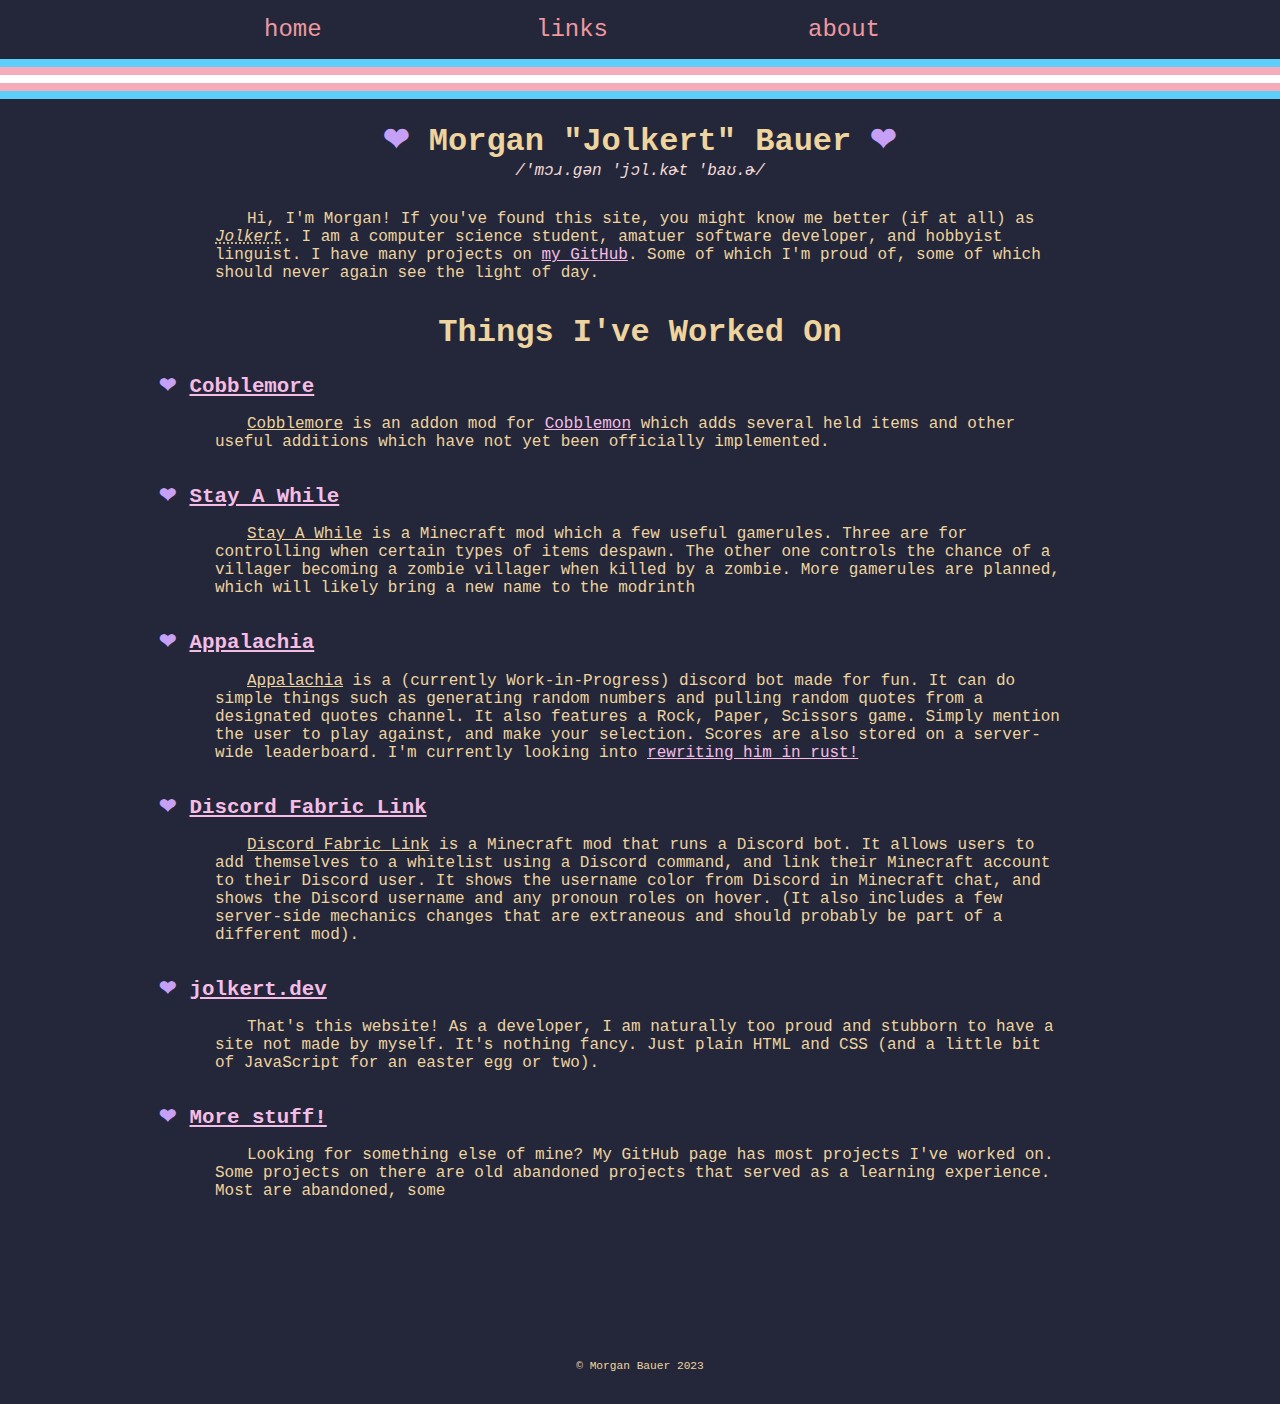
==== index.html @ 1af2b367 "oopsie missed a space" ====
<!DOCTYPE html>
<html>
<script src="./js/funcs.js"></script>
<head>
	<meta charset="UTF-8" />
	<meta name="author", content="Mprgan Bauer" />
	<meta name="keywords", content="Jolkert, Morgan Bauer, Morgan, Bauer, Developer, Programming"/>
	<meta name="description", content="Morgan 'Jolkert' Bauer's personal landing site" />
	<title>Jolkert</title>
	<link rel="shortcut icon" href="favicon.ico" type="image/x-icon">
	<link rel="stylesheet" href="https://fonts.bunny.net/css?family=fira-code:500,700">
	<link rel="stylesheet" href="./css/styles.css" />
</head>
<body onload="initPride()">
	<nav>
		<ul class="nav-bar">
			<li class="nav-link"><a href="./">home</a><span class="nav-path"> ./</span></li>
			<li class="nav-link"><a href="./links">links</a><span class="nav-path"> ./links</span></li>
			<li class="nav-link"><a href="./about">about</a><span class="nav-path"> ./about</span></li>
		</ul>
	</nav>
	<div class="pride" onclick="randomizePride()" initial-flag="trans">
		<div></div>
		<div></div>
		<div></div>
		<div></div>
		<div></div>
		<div></div>
	</div>
	<main>
		<h1 class="page-title heart-wrap">Morgan "Jolkert" Bauer</h1>
		<div class="page-subtitle ipa">/'mɔɹ.gən 'jɔl.kɚt 'baʊ.ɚ/</div>
		<p>
			Hi, I'm Morgan! If you've found this site,
			you might know me better (if at all) as <em><abbr title="IPA: /'jɔl.kɚt/">Jolkert</abbr></em>.
			I am a computer science student, amatuer software developer, and hobbyist linguist.
			I have many projects on <a href="https://github.com/jolkert">my GitHub</a>.
			Some of which I'm proud of, some of which should never again see the light of day.
		</p>

		<h1>Things I've Worked On</h1>
		<!-- TODO: add images -->
		<h2 class ="heart-before"><a href="https://modrinth.com/mod/cobblemore">Cobblemore</a><span class="path"> modrinth/mod/cobblemore</h2>
		<p>
			<u>Cobblemore</u> is an addon mod for <a href="https://modrinth.com/mod/cobblemon">Cobblemon</a> which adds several held items
			and other useful additions which have not yet been officially implemented.
		</p>

		<h2 class="heart-before"><a href="https://modrinth.com/mod/stay-a-while">Stay A While</a><span class="path"> modrinth/mod/stay-a-while</h2>
		<p>
			<u>Stay A While</u> is a Minecraft mod which a few useful gamerules. Three are for controlling when certain types of items despawn.
			The other one controls the chance of a villager becoming a zombie villager when killed by a zombie.
			More gamerules are planned, which will likely bring a new name to the modrinth
		</p>

		<h2 class="heart-before"><a href="https://github.com/Jolkert/Appalachia">Appalachia</a><span class="path"> github/jolkert/Appalachia</span></h2>
		<p>
			<u>Appalachia</u> is a (currently Work-in-Progress) discord bot made for fun.
			It can do simple things such as generating random numbers and pulling random quotes from a designated quotes channel.
			It also features a Rock, Paper, Scissors game. Simply mention the user to play against, and make your selection.
			Scores are also stored on a server-wide leaderboard. I'm currently looking into
			<a href="https://github.com/jolkert/appalachia-rs">rewriting him in rust!</a>
		</p>

		<h2 class="heart-before"><a href="https://github.com/Jolkert/DiscordFabricLink">Discord Fabric Link</a><span class="path"> github/jolkert/DiscordFabricLink</span></h2>
		<p>
			<u>Discord Fabric Link</u> is a Minecraft mod that runs a Discord bot.
			It allows users to add themselves to a whitelist using a Discord command, and link their Minecraft account to their Discord user.
			It shows the username color from Discord in Minecraft chat, and shows the Discord username and any pronoun roles on hover.
			(It also includes a few server-side mechanics changes that are extraneous and should probably be part of a different mod).
		</p>

		<h2 class="heart-before"><a href="https://github.com/Jolkert/jolkert.dev">jolkert.dev</a><span class="path"> github/jolkert/jolkert.dev</span></h2>
		<p>
			That's this website! As a developer, I am naturally too proud and stubborn to have a site not made by myself.
			It's nothing fancy. Just plain HTML and CSS (and a little bit of JavaScript for an easter egg or two).
		</p>

		<h2 class="heart-before"><a href="https://github.com/Jolkert">More stuff!</a><span class="path"> github/jolkert</span></h2>
		<p>
			Looking for something else of mine? My GitHub page has most projects I've worked on.
			Some projects on there are old abandoned projects that served as a learning experience.
			Most are abandoned, some 
		</p>
	</main>
	<footer>
		&copy; Morgan Bauer 2023
	</footer>
</body>
</html>
---- css/styles.css ----
@media screen and (min-width: 1000px) {
	h2.heart-before {
		text-indent: -3.5rem;
	}
}

/* variables */
:root {
	--bg-color: #24273a;
	--text-color: #eed49f;
	--subtitle-color: #f4dbd6;
	--link-color: #f5bde6;
	--nav-text-color: #ee99a0;
	--heart-color: #c6a0f6;
	--contact-color: #c6a0f6;

	--transition-timing: .5s;

	/* pride colors (default: trans) */
	--pride-0: #5bcffa;
	--pride-1: #F5abb9;
	--pride-2: #ffffff;
	--pride-3: #F5abb9;
	--pride-4: #5bcffa;
	--pride-5: #000000;
}

/* global */
body {
	background-color: var(--bg-color);
	color: var(--text-color);
	font-family: 'Fira Code', monospace;

	margin: 0; /* keeps pride flag filling entire space */
}
::selection {
	background-color: var(--text-color);
	color: var(--bg-color);
}
a {
	color: var(--link-color);
}

.path {
	color: var(--link-color);
}
.path, .nav-path {
	opacity: 0;
	font-style: italic;
	height: 100%;
	padding-right: .2em;
}

main a:hover, a:hover + .path {
	color: var(--bg-color);
	background-color: var(--link-color);
	opacity: 100%;
	transition:
		color var(--transition-timing),
		background-color var(--transition-timing);
}

/* pride flag */
.pride {
	display: grid;
	height: 2.5rem;
}
.pride > div:nth-child(1) {
	background-color: var(--pride-0);
}
.pride > div:nth-child(2) {
	background-color: var(--pride-1);
}
.pride > div:nth-child(3) {
	background-color: var(--pride-2);
}
.pride > div:nth-child(4) {
	background-color: var(--pride-3);
}
.pride > div:nth-child(5) {
	background-color: var(--pride-4);
}
.pride > div:nth-child(6) {
	background-color: var(--pride-5);
	/* default is trans, so hide 6th */
	display: none;
}

/* nav */
/* TODO: the nav annoys me endlessly because i committed to the fucking paths bit lol */
.nav-bar {
	color: var(--nav-text-color);
	font-size: 1.5rem;
	list-style: none;

	display: grid;
	grid-template-columns: repeat(3, 20%);
	gap: 1em;

	justify-content: center;
	margin-block: 1rem;
}
.nav-link a {
	color: inherit;
	text-decoration: none;
}

.nav-link a:hover, .nav-link a:hover + .nav-path {
	color: var(--bg-color);
	opacity: 100%;
	background-color: var(--nav-text-color);
	transition:
		color var(--transition-timing),
		background-color var(--transition-timing);
}

/* main content */
main {
	text-align: center;
	max-width: 850px;
	margin: auto;
}
h2 {
	text-align: left;
	font-size: 1.3rem;
}
h3 {
	font-size: 1.3rem;
	text-decoration: underline;
}

p {
	text-align: left;
	text-indent: 2em;
	margin-bottom: 2em;
}

/* footer */
footer {
	font-size: .7rem;
	background-color: var(--bg-color);
	text-align: center;
	margin-block: 10rem .6rem;
}

.page-title {
	margin-bottom: .1rem;
}

.page-subtitle {
	color: var(--subtitle-color);
	margin-bottom: 1.9rem;
}

.ipa {
	font-family: 'Courier New', Courier, monospace;
	font-style: italic;
}

/* i considered using margins instead of two different selectors with different spaces but i think it would prob look better inline like this -morgan 2023-03-30*/
.heart-wrap::before, .heart-before::before {
	content: '❤ ';
	color: var(--heart-color);
}
.heart-wrap::after, .heart-after::after {
	content: ' ❤';
	color: var(--heart-color);
}

.center {
	text-align: center;
	text-indent: 0;
}
.center-children > * {
	text-align: center;
}

.contact-method {
	color: var(--contact-color);
}
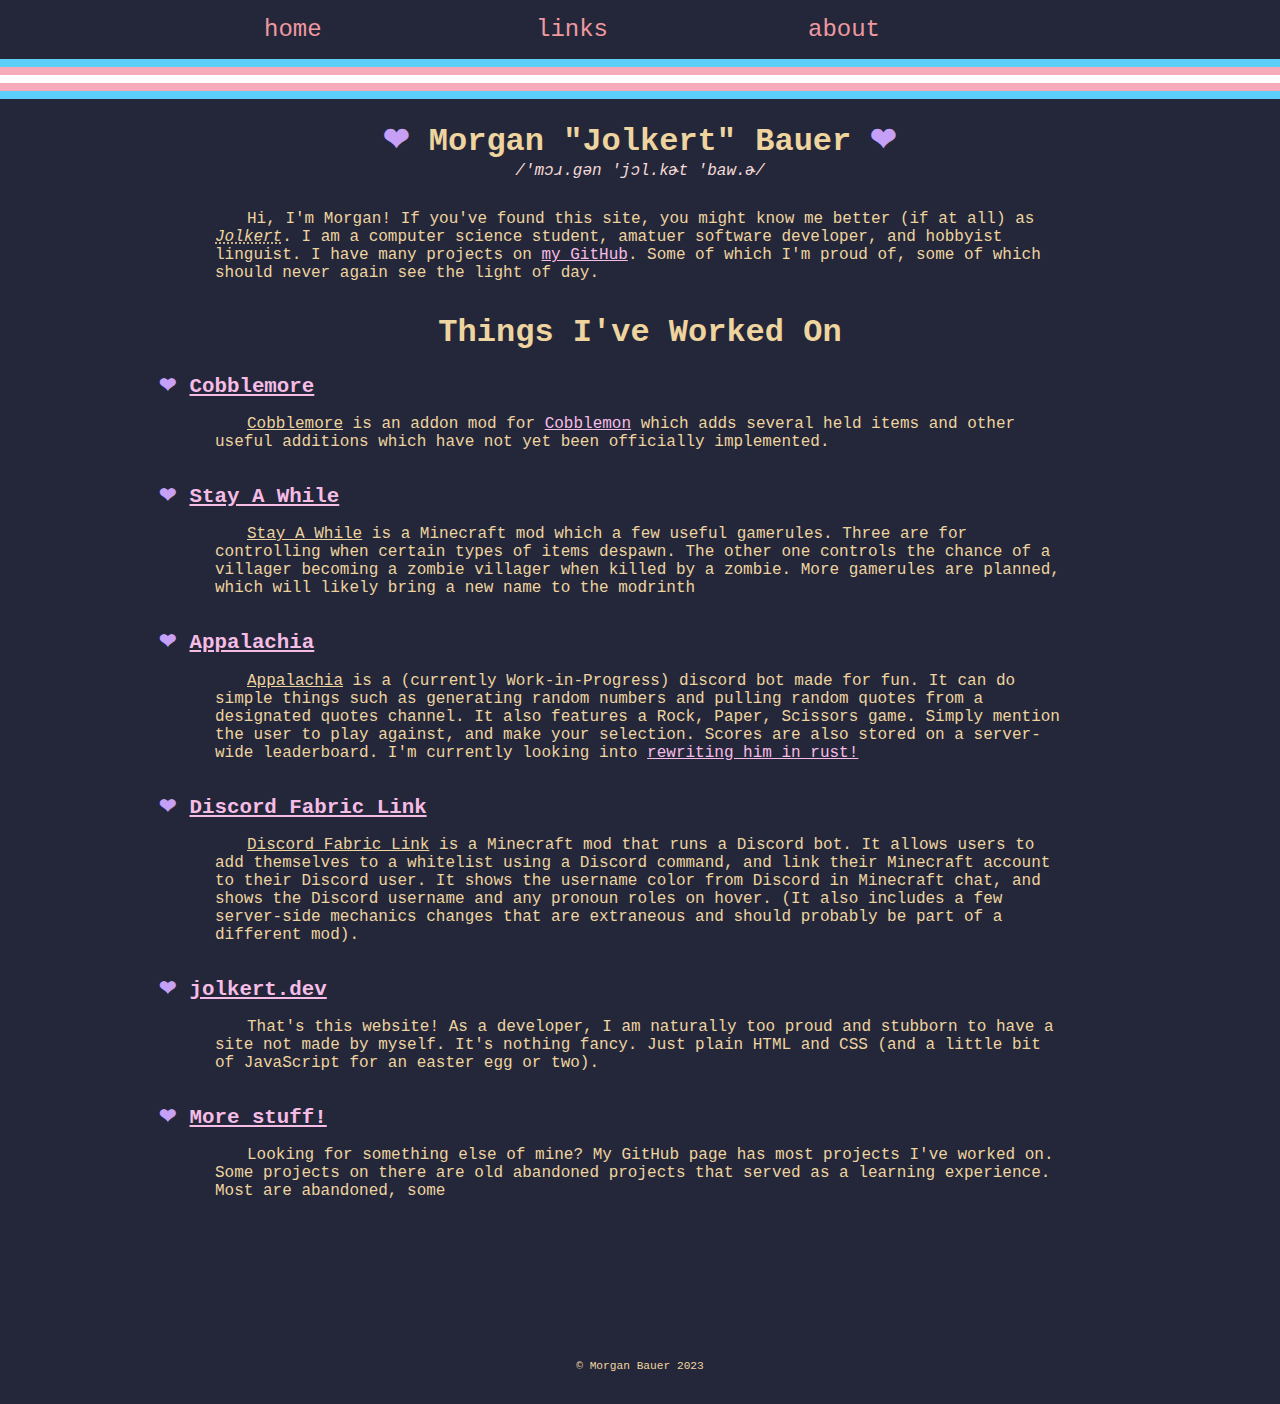
==== commit 65a78e20: "ipa transcription fix" ====
--- a/index.html
+++ b/index.html
@@ -3,7 +3,7 @@
 <script src="./js/funcs.js"></script>
 <head>
 	<meta charset="UTF-8" />
-	<meta name="author", content="Mprgan Bauer" />
+	<meta name="author", content="Morgan Bauer" />
 	<meta name="keywords", content="Jolkert, Morgan Bauer, Morgan, Bauer, Developer, Programming"/>
 	<meta name="description", content="Morgan 'Jolkert' Bauer's personal landing site" />
 	<title>Jolkert</title>
@@ -29,7 +29,7 @@
 	</div>
 	<main>
 		<h1 class="page-title heart-wrap">Morgan "Jolkert" Bauer</h1>
-		<div class="page-subtitle ipa">/'mɔɹ.gən 'jɔl.kɚt 'baʊ.ɚ/</div>
+		<div class="page-subtitle ipa">/'mɔɹ.gən 'jɔl.kɚt 'baw.ɚ/</div>
 		<p>
 			Hi, I'm Morgan! If you've found this site,
 			you might know me better (if at all) as <em><abbr title="IPA: /'jɔl.kɚt/">Jolkert</abbr></em>.
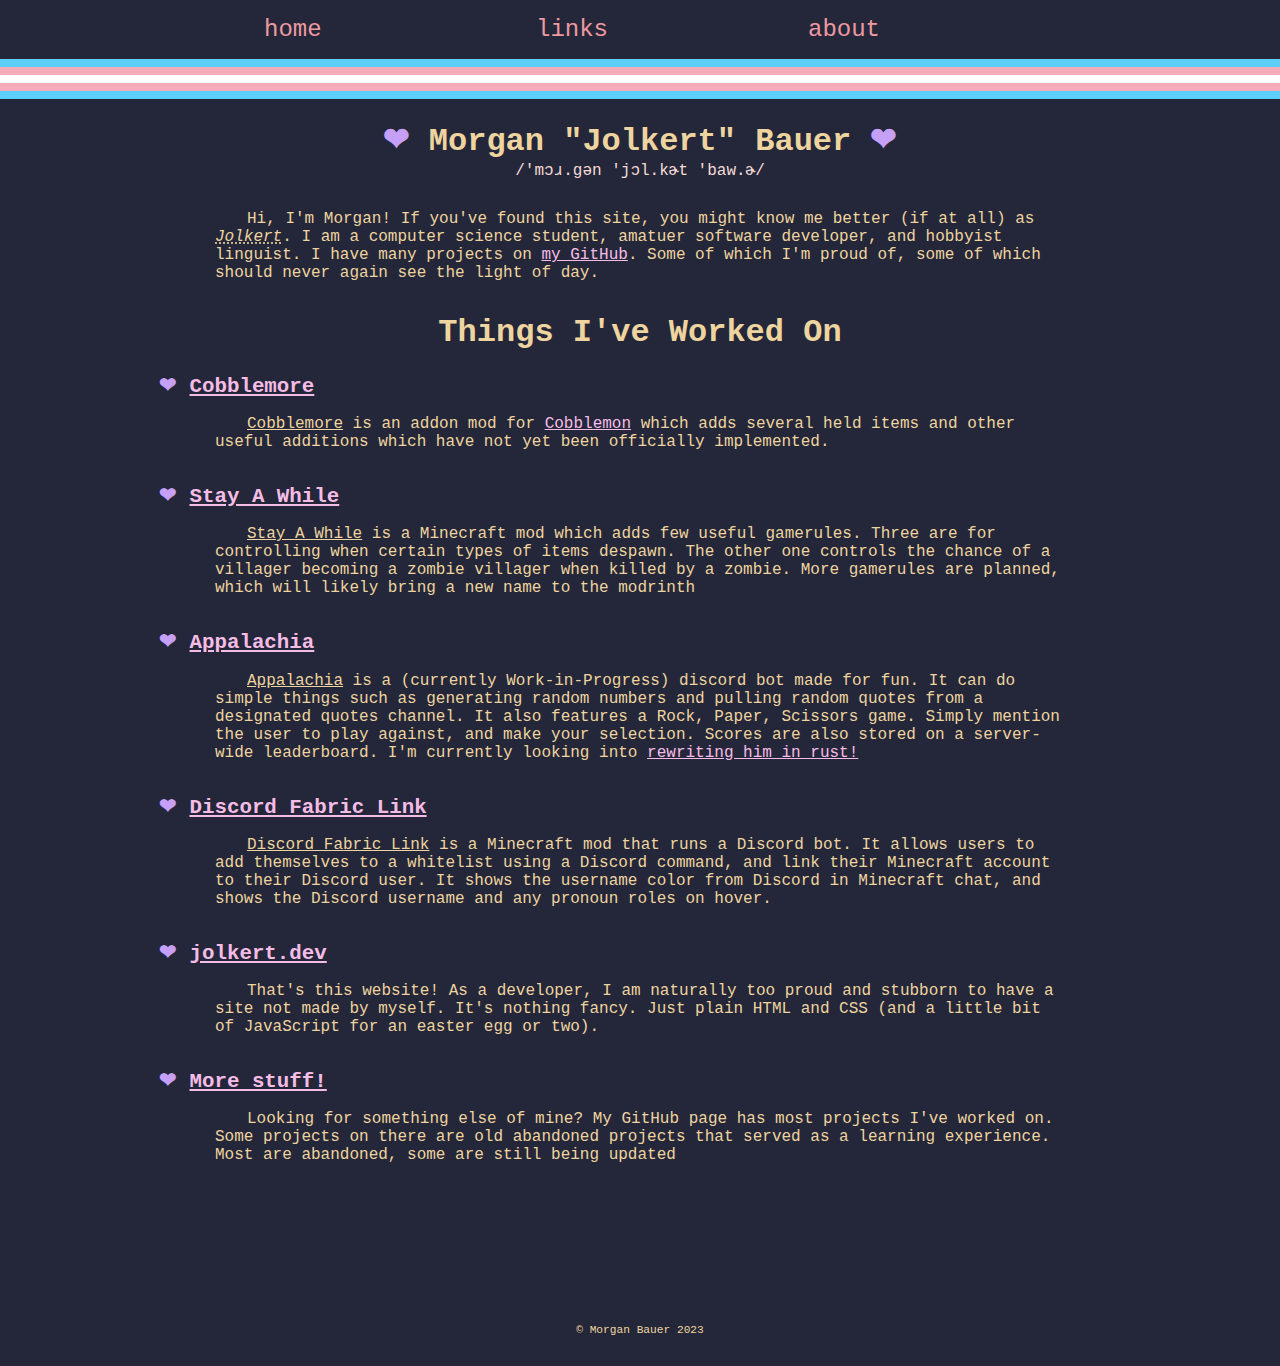
==== commit 1a1f9e62: "added basic about page" ====
--- a/index.html
+++ b/index.html
@@ -1,16 +1,18 @@
 <!DOCTYPE html>
 <html>
 <script src="./js/funcs.js"></script>
+
 <head>
 	<meta charset="UTF-8" />
-	<meta name="author", content="Morgan Bauer" />
-	<meta name="keywords", content="Jolkert, Morgan Bauer, Morgan, Bauer, Developer, Programming"/>
-	<meta name="description", content="Morgan 'Jolkert' Bauer's personal landing site" />
+	<meta name="author" content="Morgan Bauer" />
+	<meta name="keywords" content="Jolkert, Morgan Bauer, Morgan, Bauer, Developer, Programming" />
+	<meta name="description" content="Morgan 'Jolkert' Bauer's personal landing site" />
 	<title>Jolkert</title>
 	<link rel="shortcut icon" href="favicon.ico" type="image/x-icon">
 	<link rel="stylesheet" href="https://fonts.bunny.net/css?family=fira-code:500,700">
 	<link rel="stylesheet" href="./css/styles.css" />
 </head>
+
 <body onload="initPride()">
 	<nav>
 		<ul class="nav-bar">
@@ -31,60 +33,67 @@
 		<h1 class="page-title heart-wrap">Morgan "Jolkert" Bauer</h1>
 		<div class="page-subtitle ipa">/'mɔɹ.gən 'jɔl.kɚt 'baw.ɚ/</div>
 		<p>
-			Hi, I'm Morgan! If you've found this site,
-			you might know me better (if at all) as <em><abbr title="IPA: /'jɔl.kɚt/">Jolkert</abbr></em>.
-			I am a computer science student, amatuer software developer, and hobbyist linguist.
-			I have many projects on <a href="https://github.com/jolkert">my GitHub</a>.
-			Some of which I'm proud of, some of which should never again see the light of day.
+			Hi, I'm Morgan! If you've found this site, you might know me better (if at all) as
+			<em><abbr title="IPA: /'jɔl.kɚt/">Jolkert</abbr></em>. I am a computer science student, amatuer software
+			developer, and hobbyist linguist. I have many projects on <a href="https://github.com/jolkert">my
+				GitHub</a>. Some of which I'm proud of, some of which should never again see the light of day.
 		</p>
 
 		<h1>Things I've Worked On</h1>
 		<!-- TODO: add images -->
-		<h2 class ="heart-before"><a href="https://modrinth.com/mod/cobblemore">Cobblemore</a><span class="path"> modrinth/mod/cobblemore</h2>
+		<h2 class="heart-before"><a href="https://modrinth.com/mod/cobblemore">Cobblemore</a><span class="path">
+				modrinth/mod/cobblemore</h2>
 		<p>
-			<u>Cobblemore</u> is an addon mod for <a href="https://modrinth.com/mod/cobblemon">Cobblemon</a> which adds several held items
-			and other useful additions which have not yet been officially implemented.
+			<u>Cobblemore</u> is an addon mod for <a href="https://modrinth.com/mod/cobblemon">Cobblemon</a> which adds
+			several held items and other useful additions which have not yet been officially implemented.
 		</p>
 
-		<h2 class="heart-before"><a href="https://modrinth.com/mod/stay-a-while">Stay A While</a><span class="path"> modrinth/mod/stay-a-while</h2>
+		<h2 class="heart-before"><a href="https://modrinth.com/mod/stay-a-while">Stay A While</a><span class="path">
+				modrinth/mod/stay-a-while</h2>
 		<p>
-			<u>Stay A While</u> is a Minecraft mod which a few useful gamerules. Three are for controlling when certain types of items despawn.
-			The other one controls the chance of a villager becoming a zombie villager when killed by a zombie.
-			More gamerules are planned, which will likely bring a new name to the modrinth
+			<u>Stay A While</u> is a Minecraft mod which adds few useful gamerules. Three are for controlling when
+			certain types of items despawn. The other one controls the chance of a villager becoming a zombie villager
+			when killed by a zombie. More gamerules are planned, which will likely bring a new name to the modrinth
 		</p>
 
-		<h2 class="heart-before"><a href="https://github.com/Jolkert/Appalachia">Appalachia</a><span class="path"> github/jolkert/Appalachia</span></h2>
+		<h2 class="heart-before"><a href="https://github.com/Jolkert/Appalachia">Appalachia</a><span class="path">
+				github/jolkert/Appalachia</span></h2>
 		<p>
-			<u>Appalachia</u> is a (currently Work-in-Progress) discord bot made for fun.
-			It can do simple things such as generating random numbers and pulling random quotes from a designated quotes channel.
-			It also features a Rock, Paper, Scissors game. Simply mention the user to play against, and make your selection.
-			Scores are also stored on a server-wide leaderboard. I'm currently looking into
-			<a href="https://github.com/jolkert/appalachia-rs">rewriting him in rust!</a>
+			<u>Appalachia</u> is a (currently Work-in-Progress) discord bot made for fun. It can do simple things such
+			as generating random numbers and pulling random quotes from a designated quotes channel. It also features a
+			Rock, Paper, Scissors game. Simply mention the user to play against, and make your selection. Scores are
+			also stored on a server-wide leaderboard. I'm currently looking into <a
+				href="https://github.com/jolkert/appalachia-rs">rewriting him in rust!</a>
 		</p>
 
-		<h2 class="heart-before"><a href="https://github.com/Jolkert/DiscordFabricLink">Discord Fabric Link</a><span class="path"> github/jolkert/DiscordFabricLink</span></h2>
+		<h2 class="heart-before"><a href="https://github.com/Jolkert/DiscordFabricLink">Discord Fabric Link</a><span
+				class="path"> github/jolkert/DiscordFabricLink</span></h2>
 		<p>
-			<u>Discord Fabric Link</u> is a Minecraft mod that runs a Discord bot.
-			It allows users to add themselves to a whitelist using a Discord command, and link their Minecraft account to their Discord user.
-			It shows the username color from Discord in Minecraft chat, and shows the Discord username and any pronoun roles on hover.
-			(It also includes a few server-side mechanics changes that are extraneous and should probably be part of a different mod).
+			<u>Discord Fabric Link</u> is a Minecraft mod that runs a Discord bot. It allows users to add themselves to
+			a whitelist using a Discord command, and link their Minecraft account to their Discord user. It shows the
+			username color from Discord in Minecraft chat, and shows the Discord username and any pronoun roles on
+			hover.
 		</p>
 
-		<h2 class="heart-before"><a href="https://github.com/Jolkert/jolkert.dev">jolkert.dev</a><span class="path"> github/jolkert/jolkert.dev</span></h2>
+		<h2 class="heart-before"><a href="https://github.com/Jolkert/jolkert.dev">jolkert.dev</a><span class="path">
+				github/jolkert/jolkert.dev</span></h2>
 		<p>
-			That's this website! As a developer, I am naturally too proud and stubborn to have a site not made by myself.
-			It's nothing fancy. Just plain HTML and CSS (and a little bit of JavaScript for an easter egg or two).
+			That's this website! As a developer, I am naturally too proud and stubborn to have a site not made by
+			myself. It's nothing fancy. Just plain HTML and CSS (and a little bit of JavaScript for an easter egg or
+			two).
 		</p>
 
-		<h2 class="heart-before"><a href="https://github.com/Jolkert">More stuff!</a><span class="path"> github/jolkert</span></h2>
+		<h2 class="heart-before"><a href="https://github.com/Jolkert">More stuff!</a><span class="path">
+				github/jolkert</span></h2>
 		<p>
-			Looking for something else of mine? My GitHub page has most projects I've worked on.
-			Some projects on there are old abandoned projects that served as a learning experience.
-			Most are abandoned, some 
+			Looking for something else of mine? My GitHub page has most projects I've worked on. Some projects on there
+			are old abandoned projects that served as a learning experience. Most are abandoned, some are still being
+			updated
 		</p>
 	</main>
 	<footer>
 		&copy; Morgan Bauer 2023
 	</footer>
 </body>
+
 </html>--- a/css/styles.css
+++ b/css/styles.css
@@ -13,6 +13,9 @@
 	--nav-text-color: #ee99a0;
 	--heart-color: #c6a0f6;
 	--contact-color: #c6a0f6;
+	--section-color: #c6a0f6;
+	--pronoun-color: #f0c6c6;
+	--ipa-color: #f4dbd6;
 
 	--transition-timing: .5s;
 
@@ -135,6 +138,15 @@
 	margin-bottom: 2em;
 }
 
+p + ul {
+	margin-top: -1.5rem;
+	margin-left: 1.5rem;
+}
+
+li {
+	text-align: start;
+}
+
 /* footer */
 footer {
 	font-size: .7rem;
@@ -152,9 +164,20 @@
 	margin-bottom: 1.9rem;
 }
 
+.section {
+	color: var(--section-color);
+}
+
+.pronouns {
+	color: var(--pronoun-color);
+	font-size: .7em;
+	vertical-align: super;
+	font-style: italic;
+}
+
 .ipa {
 	font-family: 'Courier New', Courier, monospace;
-	font-style: italic;
+	color: var(--ipa-color);
 }
 
 /* i considered using margins instead of two different selectors with different spaces but i think it would prob look better inline like this -morgan 2023-03-30*/
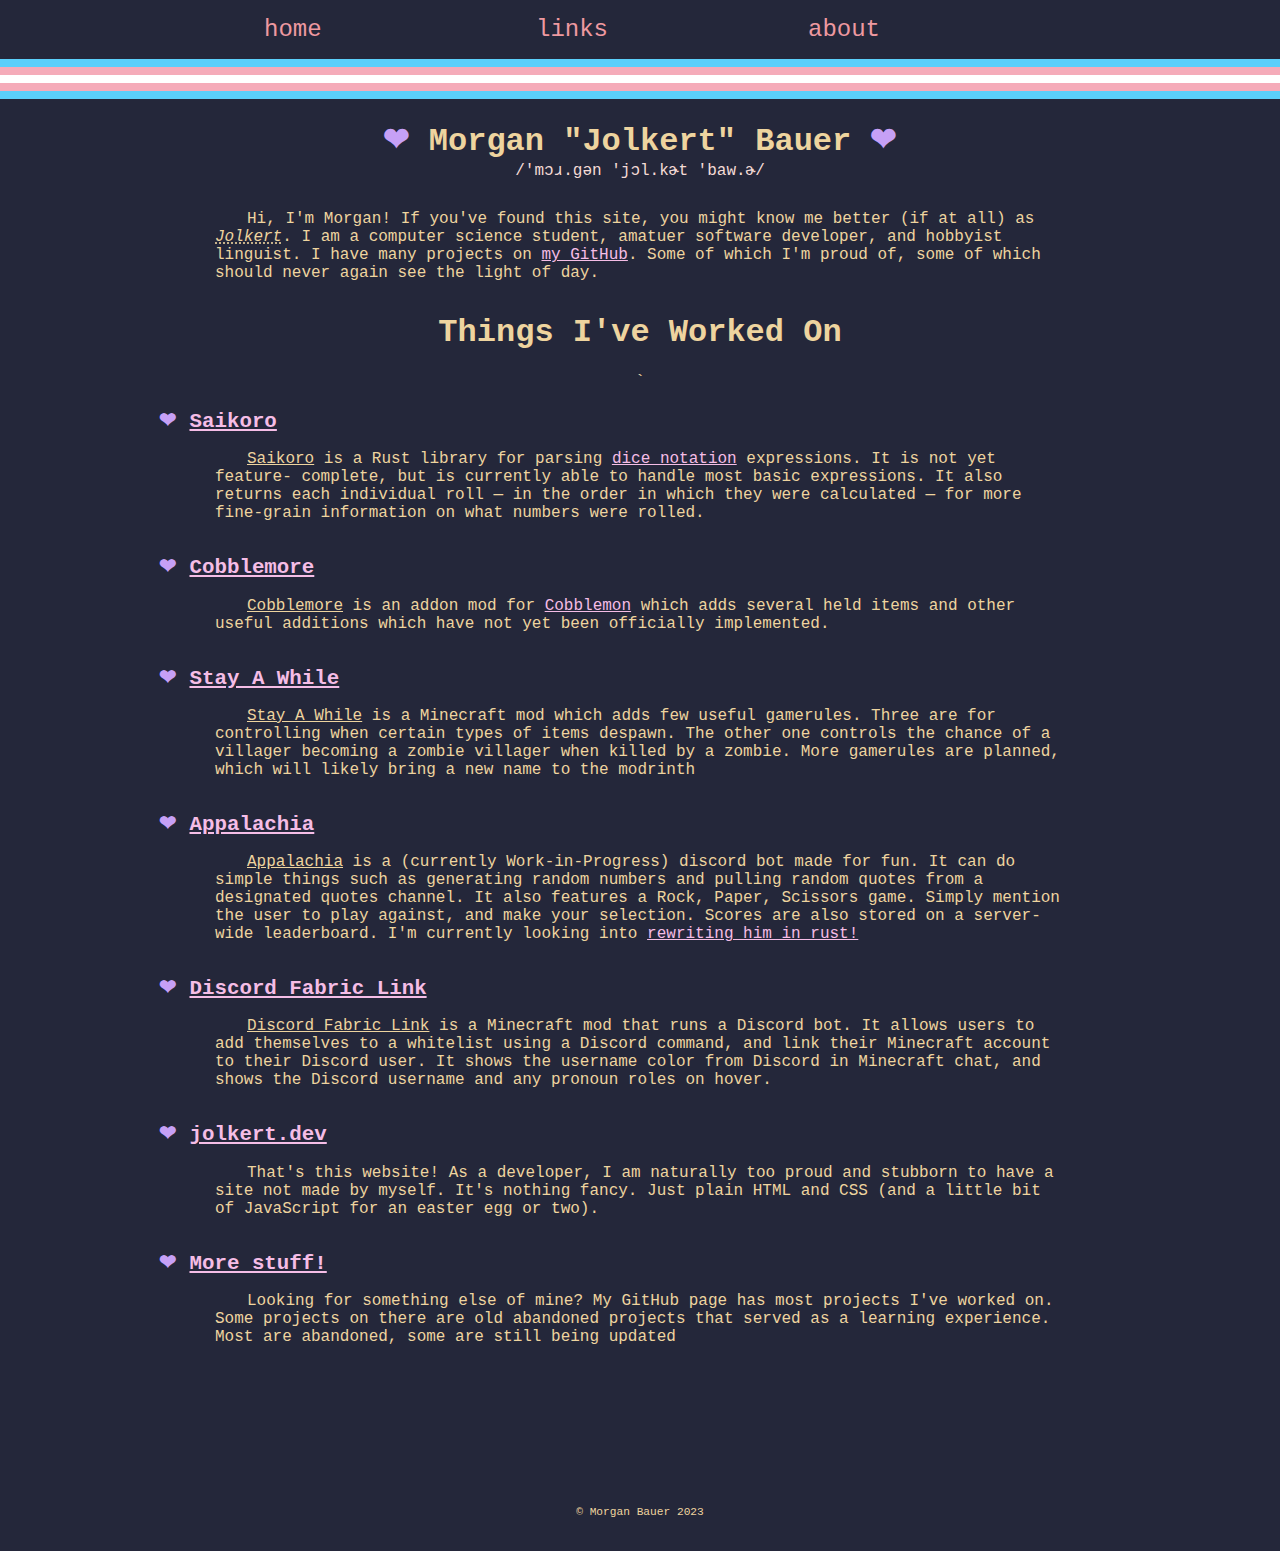
==== commit 8b85c5fe: "saikoro information" ====
--- a/index.html
+++ b/index.html
@@ -1,99 +1,107 @@
-<!DOCTYPE html>
-<html>
-<script src="./js/funcs.js"></script>
-
-<head>
-	<meta charset="UTF-8" />
-	<meta name="author" content="Morgan Bauer" />
-	<meta name="keywords" content="Jolkert, Morgan Bauer, Morgan, Bauer, Developer, Programming" />
-	<meta name="description" content="Morgan 'Jolkert' Bauer's personal landing site" />
-	<title>Jolkert</title>
-	<link rel="shortcut icon" href="favicon.ico" type="image/x-icon">
-	<link rel="stylesheet" href="https://fonts.bunny.net/css?family=fira-code:500,700">
-	<link rel="stylesheet" href="./css/styles.css" />
-</head>
-
-<body onload="initPride()">
-	<nav>
-		<ul class="nav-bar">
-			<li class="nav-link"><a href="./">home</a><span class="nav-path"> ./</span></li>
-			<li class="nav-link"><a href="./links">links</a><span class="nav-path"> ./links</span></li>
-			<li class="nav-link"><a href="./about">about</a><span class="nav-path"> ./about</span></li>
-		</ul>
-	</nav>
-	<div class="pride" onclick="randomizePride()" initial-flag="trans">
-		<div></div>
-		<div></div>
-		<div></div>
-		<div></div>
-		<div></div>
-		<div></div>
-	</div>
-	<main>
-		<h1 class="page-title heart-wrap">Morgan "Jolkert" Bauer</h1>
-		<div class="page-subtitle ipa">/'mɔɹ.gən 'jɔl.kɚt 'baw.ɚ/</div>
-		<p>
-			Hi, I'm Morgan! If you've found this site, you might know me better (if at all) as
-			<em><abbr title="IPA: /'jɔl.kɚt/">Jolkert</abbr></em>. I am a computer science student, amatuer software
-			developer, and hobbyist linguist. I have many projects on <a href="https://github.com/jolkert">my
-				GitHub</a>. Some of which I'm proud of, some of which should never again see the light of day.
-		</p>
-
-		<h1>Things I've Worked On</h1>
-		<!-- TODO: add images -->
-		<h2 class="heart-before"><a href="https://modrinth.com/mod/cobblemore">Cobblemore</a><span class="path">
-				modrinth/mod/cobblemore</h2>
-		<p>
-			<u>Cobblemore</u> is an addon mod for <a href="https://modrinth.com/mod/cobblemon">Cobblemon</a> which adds
-			several held items and other useful additions which have not yet been officially implemented.
-		</p>
-
-		<h2 class="heart-before"><a href="https://modrinth.com/mod/stay-a-while">Stay A While</a><span class="path">
-				modrinth/mod/stay-a-while</h2>
-		<p>
-			<u>Stay A While</u> is a Minecraft mod which adds few useful gamerules. Three are for controlling when
-			certain types of items despawn. The other one controls the chance of a villager becoming a zombie villager
-			when killed by a zombie. More gamerules are planned, which will likely bring a new name to the modrinth
-		</p>
-
-		<h2 class="heart-before"><a href="https://github.com/Jolkert/Appalachia">Appalachia</a><span class="path">
-				github/jolkert/Appalachia</span></h2>
-		<p>
-			<u>Appalachia</u> is a (currently Work-in-Progress) discord bot made for fun. It can do simple things such
-			as generating random numbers and pulling random quotes from a designated quotes channel. It also features a
-			Rock, Paper, Scissors game. Simply mention the user to play against, and make your selection. Scores are
-			also stored on a server-wide leaderboard. I'm currently looking into <a
-				href="https://github.com/jolkert/appalachia-rs">rewriting him in rust!</a>
-		</p>
-
-		<h2 class="heart-before"><a href="https://github.com/Jolkert/DiscordFabricLink">Discord Fabric Link</a><span
-				class="path"> github/jolkert/DiscordFabricLink</span></h2>
-		<p>
-			<u>Discord Fabric Link</u> is a Minecraft mod that runs a Discord bot. It allows users to add themselves to
-			a whitelist using a Discord command, and link their Minecraft account to their Discord user. It shows the
-			username color from Discord in Minecraft chat, and shows the Discord username and any pronoun roles on
-			hover.
-		</p>
-
-		<h2 class="heart-before"><a href="https://github.com/Jolkert/jolkert.dev">jolkert.dev</a><span class="path">
-				github/jolkert/jolkert.dev</span></h2>
-		<p>
-			That's this website! As a developer, I am naturally too proud and stubborn to have a site not made by
-			myself. It's nothing fancy. Just plain HTML and CSS (and a little bit of JavaScript for an easter egg or
-			two).
-		</p>
-
-		<h2 class="heart-before"><a href="https://github.com/Jolkert">More stuff!</a><span class="path">
-				github/jolkert</span></h2>
-		<p>
-			Looking for something else of mine? My GitHub page has most projects I've worked on. Some projects on there
-			are old abandoned projects that served as a learning experience. Most are abandoned, some are still being
-			updated
-		</p>
-	</main>
-	<footer>
-		&copy; Morgan Bauer 2023
-	</footer>
-</body>
-
+<!DOCTYPE html>
+<html>
+<script src="./js/funcs.js"></script>
+
+<head>
+	<meta charset="UTF-8" />
+	<meta name="author" content="Morgan Bauer" />
+	<meta name="keywords" content="Jolkert, Morgan Bauer, Morgan, Bauer, Developer, Programming" />
+	<meta name="description" content="Morgan 'Jolkert' Bauer's personal landing site" />
+	<title>Jolkert</title>
+	<link rel="shortcut icon" href="favicon.ico" type="image/x-icon">
+	<link rel="stylesheet" href="https://fonts.bunny.net/css?family=fira-code:500,700">
+	<link rel="stylesheet" href="./css/styles.css" />
+</head>
+
+<body onload="initPride()">
+	<nav>
+		<ul class="nav-bar">
+			<li class="nav-link"><a href="./">home</a><span class="nav-path"> ./</span></li>
+			<li class="nav-link"><a href="./links">links</a><span class="nav-path"> ./links</span></li>
+			<li class="nav-link"><a href="./about">about</a><span class="nav-path"> ./about</span></li>
+		</ul>
+	</nav>
+	<div class="pride" onclick="randomizePride()" initial-flag="trans">
+		<div></div>
+		<div></div>
+		<div></div>
+		<div></div>
+		<div></div>
+		<div></div>
+	</div>
+	<main>
+		<h1 class="page-title heart-wrap">Morgan "Jolkert" Bauer</h1>
+		<div class="page-subtitle ipa">/'mɔɹ.gən 'jɔl.kɚt 'baw.ɚ/</div>
+		<p>
+			Hi, I'm Morgan! If you've found this site, you might know me better (if at all) as
+			<em><abbr title="IPA: /'jɔl.kɚt/">Jolkert</abbr></em>. I am a computer science student, amatuer software
+			developer, and hobbyist linguist. I have many projects on <a href="https://github.com/jolkert">my
+				GitHub</a>. Some of which I'm proud of, some of which should never again see the light of day.
+		</p>
+
+		<h1>Things I've Worked On</h1>
+		<!-- TODO: add images -->`
+		<h2 class="heart-before"><a href="https://github.com/jolkert/saikoro">Saikoro</a><span class="path">
+				github/jolkert/saikoro</h2>
+		<p>
+			<u>Saikoro</u> is a Rust library for parsing
+			<a href="https://en.wikipedia.org/wiki/Dice_notation">dice notation</a> expressions. It is not yet feature-
+			complete, but is currently able to handle most basic expressions. It also returns each individual roll —
+			in the order in which they were calculated — for more fine-grain information on what numbers were rolled.
+		</p>
+		<h2 class="heart-before"><a href="https://modrinth.com/mod/cobblemore">Cobblemore</a><span class="path">
+				modrinth/mod/cobblemore</h2>
+		<p>
+			<u>Cobblemore</u> is an addon mod for <a href="https://modrinth.com/mod/cobblemon">Cobblemon</a> which adds
+			several held items and other useful additions which have not yet been officially implemented.
+		</p>
+
+		<h2 class="heart-before"><a href="https://modrinth.com/mod/stay-a-while">Stay A While</a><span class="path">
+				modrinth/mod/stay-a-while</h2>
+		<p>
+			<u>Stay A While</u> is a Minecraft mod which adds few useful gamerules. Three are for controlling when
+			certain types of items despawn. The other one controls the chance of a villager becoming a zombie villager
+			when killed by a zombie. More gamerules are planned, which will likely bring a new name to the modrinth
+		</p>
+
+		<h2 class="heart-before"><a href="https://github.com/Jolkert/Appalachia">Appalachia</a><span class="path">
+				github/jolkert/Appalachia</span></h2>
+		<p>
+			<u>Appalachia</u> is a (currently Work-in-Progress) discord bot made for fun. It can do simple things such
+			as generating random numbers and pulling random quotes from a designated quotes channel. It also features a
+			Rock, Paper, Scissors game. Simply mention the user to play against, and make your selection. Scores are
+			also stored on a server-wide leaderboard. I'm currently looking into <a
+				href="https://github.com/jolkert/appalachia-rs">rewriting him in rust!</a>
+		</p>
+
+		<h2 class="heart-before"><a href="https://github.com/Jolkert/DiscordFabricLink">Discord Fabric Link</a><span
+				class="path"> github/jolkert/DiscordFabricLink</span></h2>
+		<p>
+			<u>Discord Fabric Link</u> is a Minecraft mod that runs a Discord bot. It allows users to add themselves to
+			a whitelist using a Discord command, and link their Minecraft account to their Discord user. It shows the
+			username color from Discord in Minecraft chat, and shows the Discord username and any pronoun roles on
+			hover.
+		</p>
+
+		<h2 class="heart-before"><a href="https://github.com/Jolkert/jolkert.dev">jolkert.dev</a><span class="path">
+				github/jolkert/jolkert.dev</span></h2>
+		<p>
+			That's this website! As a developer, I am naturally too proud and stubborn to have a site not made by
+			myself. It's nothing fancy. Just plain HTML and CSS (and a little bit of JavaScript for an easter egg or
+			two).
+		</p>
+
+		<h2 class="heart-before"><a href="https://github.com/Jolkert">More stuff!</a><span class="path">
+				github/jolkert</span></h2>
+		<p>
+			Looking for something else of mine? My GitHub page has most projects I've worked on. Some projects on there
+			are old abandoned projects that served as a learning experience. Most are abandoned, some are still being
+			updated
+		</p>
+	</main>
+	<footer>
+		&copy; Morgan Bauer 2023
+	</footer>
+</body>
+
 </html>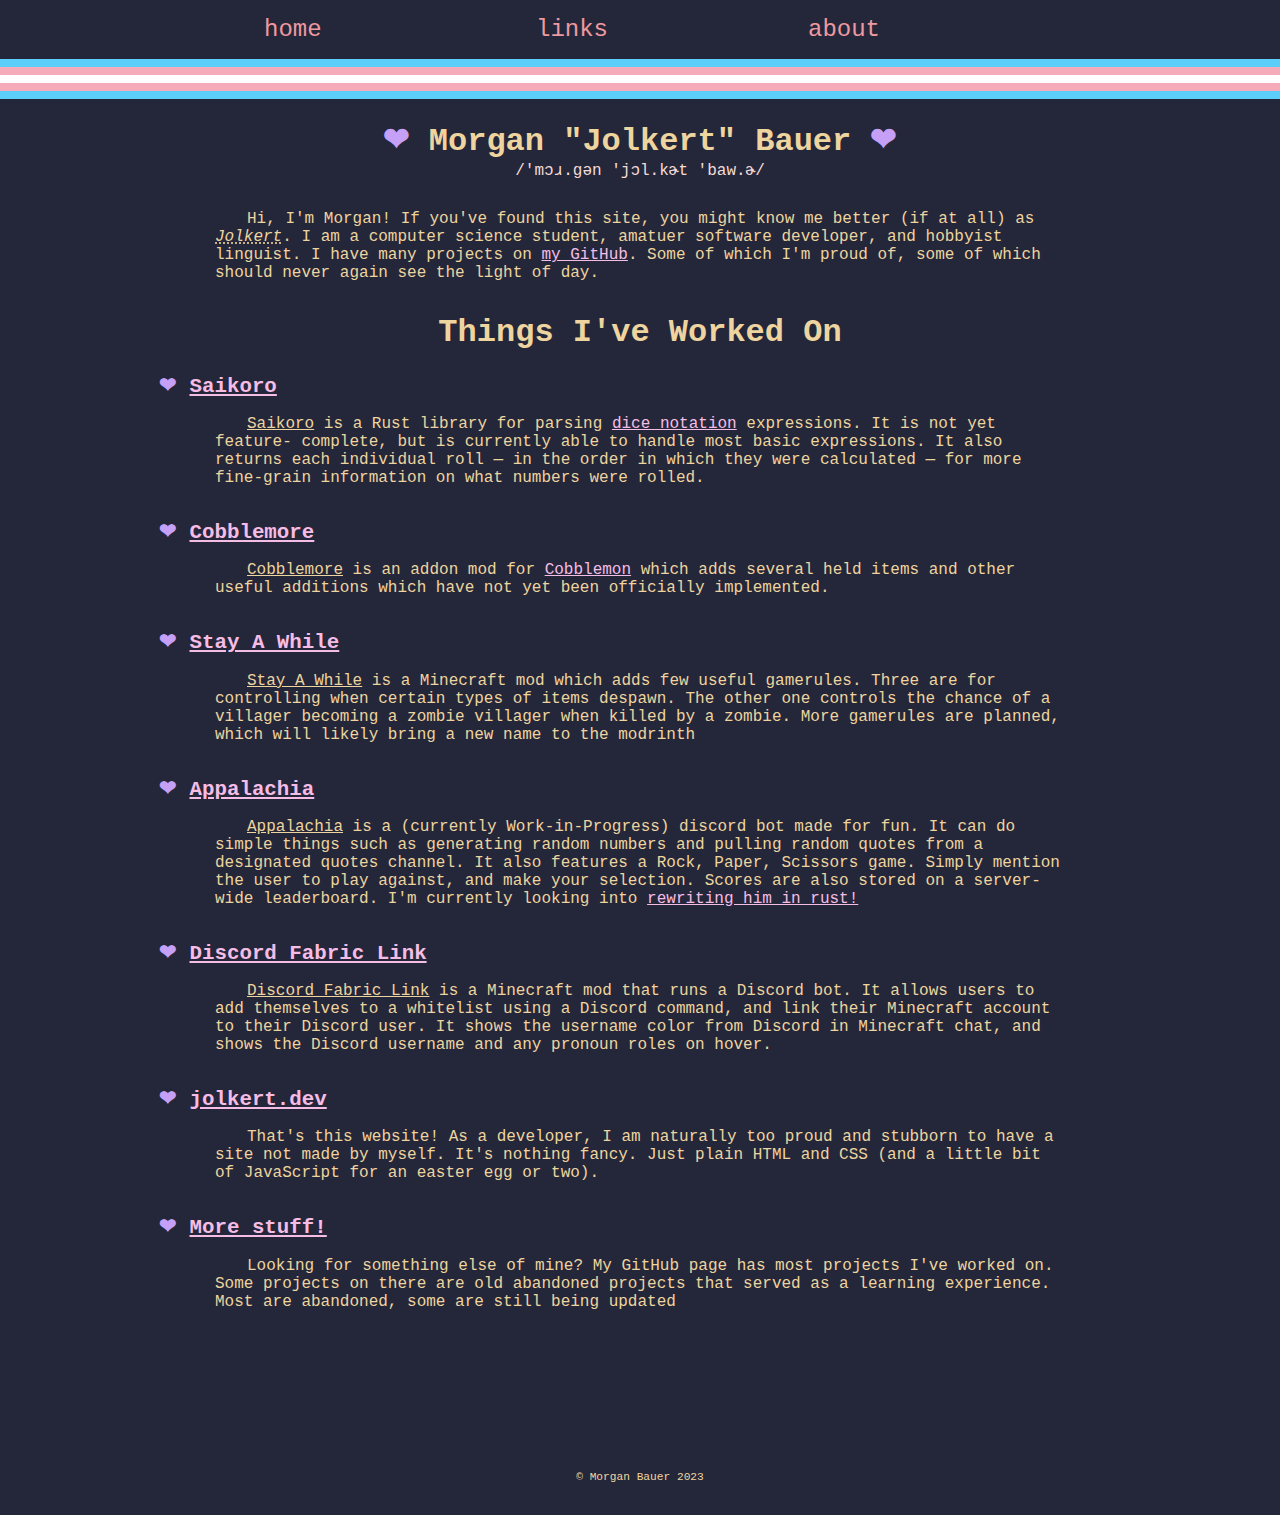
==== commit 1a354e8c: "oopsie" ====
--- a/index.html
+++ b/index.html
@@ -40,7 +40,7 @@
 		</p>
 
 		<h1>Things I've Worked On</h1>
-		<!-- TODO: add images -->`
+		<!-- TODO: add images -->
 		<h2 class="heart-before"><a href="https://github.com/jolkert/saikoro">Saikoro</a><span class="path">
 				github/jolkert/saikoro</h2>
 		<p>
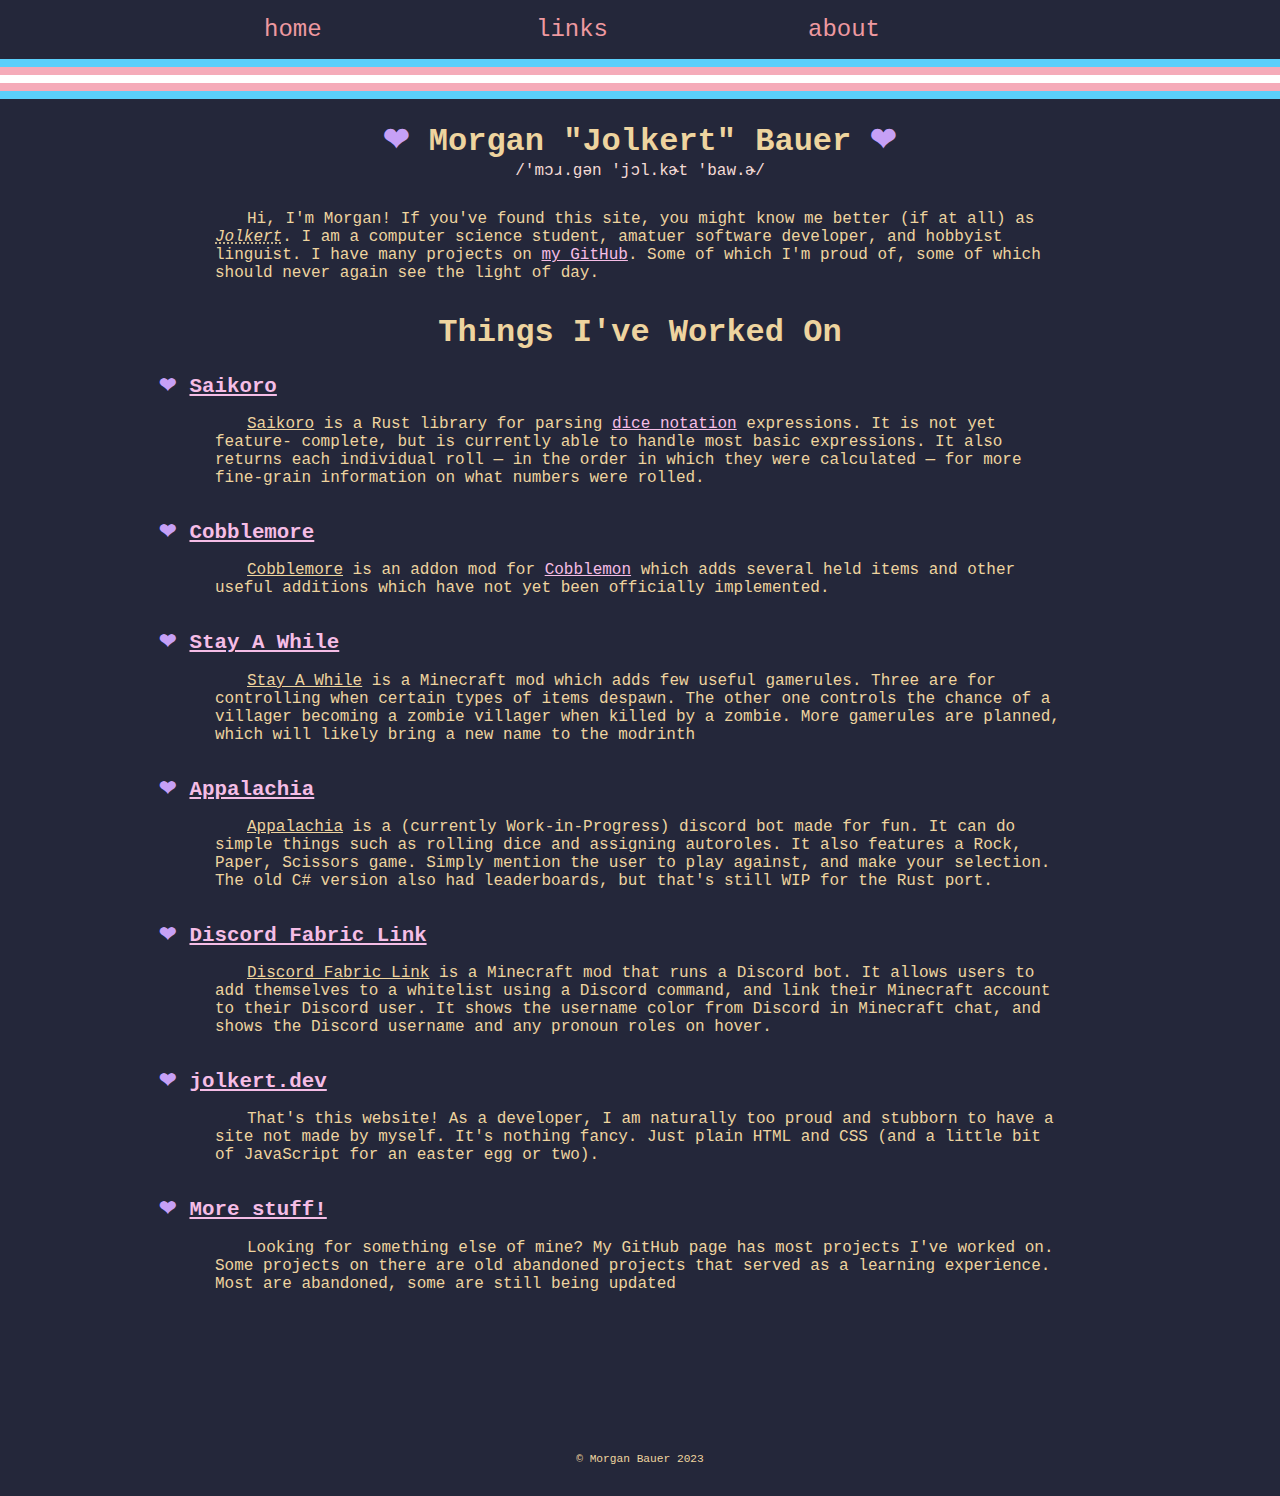
==== commit 136f83ab: "appalachia update" ====
--- a/index.html
+++ b/index.html
@@ -68,10 +68,9 @@
 				github/jolkert/Appalachia</span></h2>
 		<p>
 			<u>Appalachia</u> is a (currently Work-in-Progress) discord bot made for fun. It can do simple things such
-			as generating random numbers and pulling random quotes from a designated quotes channel. It also features a
-			Rock, Paper, Scissors game. Simply mention the user to play against, and make your selection. Scores are
-			also stored on a server-wide leaderboard. I'm currently looking into <a
-				href="https://github.com/jolkert/appalachia-rs">rewriting him in rust!</a>
+			as rolling dice and assigning autoroles. It also features a
+			Rock, Paper, Scissors game. Simply mention the user to play against, and make your selection. The old C#
+			version also had leaderboards, but that's still WIP for the Rust port.
 		</p>
 
 		<h2 class="heart-before"><a href="https://github.com/Jolkert/DiscordFabricLink">Discord Fabric Link</a><span
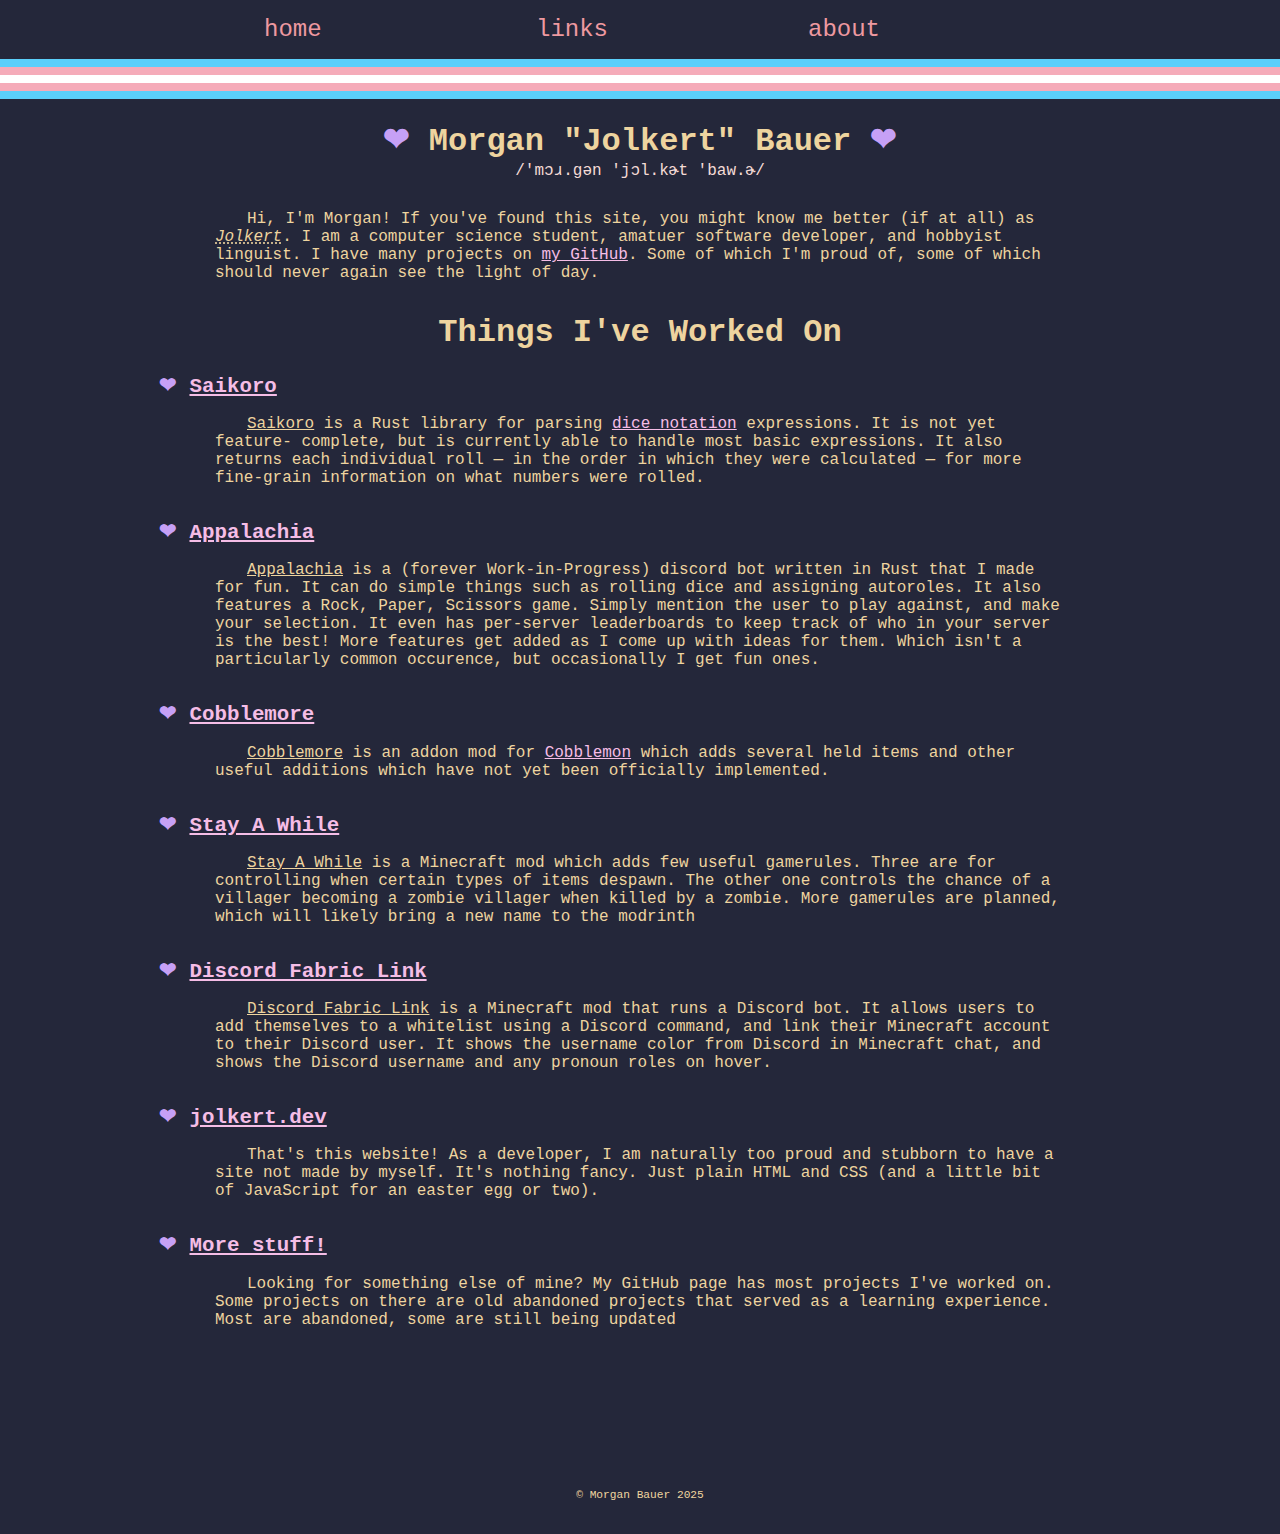
==== commit 2b4ec18c: "Update copyright & changed some info" ====
--- a/index.html
+++ b/index.html
@@ -42,13 +42,24 @@
 		<h1>Things I've Worked On</h1>
 		<!-- TODO: add images -->
 		<h2 class="heart-before"><a href="https://github.com/jolkert/saikoro">Saikoro</a><span class="path">
-				github/jolkert/saikoro</h2>
+				crates/saikoro</h2>
 		<p>
 			<u>Saikoro</u> is a Rust library for parsing
 			<a href="https://en.wikipedia.org/wiki/Dice_notation">dice notation</a> expressions. It is not yet feature-
 			complete, but is currently able to handle most basic expressions. It also returns each individual roll —
 			in the order in which they were calculated — for more fine-grain information on what numbers were rolled.
 		</p>
+
+		<h2 class="heart-before"><a href="https://crates.io/crates/appalachia">Appalachia</a><span class="path">
+				crates/appalachia</span></h2>
+		<p>
+			<u>Appalachia</u> is a (forever Work-in-Progress) discord bot written in Rust that I made for fun. It can do simple things such
+			as rolling dice and assigning autoroles. It also features a
+			Rock, Paper, Scissors game. Simply mention the user to play against, and make your selection. It even has per-server leaderboards
+			to keep track of who in your server is the best! More features get added as I come up with ideas for them. Which isn't a particularly
+			common occurence, but occasionally I get fun ones.
+		</p>
+
 		<h2 class="heart-before"><a href="https://modrinth.com/mod/cobblemore">Cobblemore</a><span class="path">
 				modrinth/mod/cobblemore</h2>
 		<p>
@@ -62,15 +73,6 @@
 			<u>Stay A While</u> is a Minecraft mod which adds few useful gamerules. Three are for controlling when
 			certain types of items despawn. The other one controls the chance of a villager becoming a zombie villager
 			when killed by a zombie. More gamerules are planned, which will likely bring a new name to the modrinth
-		</p>
-
-		<h2 class="heart-before"><a href="https://github.com/Jolkert/Appalachia">Appalachia</a><span class="path">
-				github/jolkert/Appalachia</span></h2>
-		<p>
-			<u>Appalachia</u> is a (currently Work-in-Progress) discord bot made for fun. It can do simple things such
-			as rolling dice and assigning autoroles. It also features a
-			Rock, Paper, Scissors game. Simply mention the user to play against, and make your selection. The old C#
-			version also had leaderboards, but that's still WIP for the Rust port.
 		</p>
 
 		<h2 class="heart-before"><a href="https://github.com/Jolkert/DiscordFabricLink">Discord Fabric Link</a><span
@@ -99,8 +101,8 @@
 		</p>
 	</main>
 	<footer>
-		&copy; Morgan Bauer 2023
+		&copy; Morgan Bauer 2025
 	</footer>
 </body>
 
-</html>+</html>
